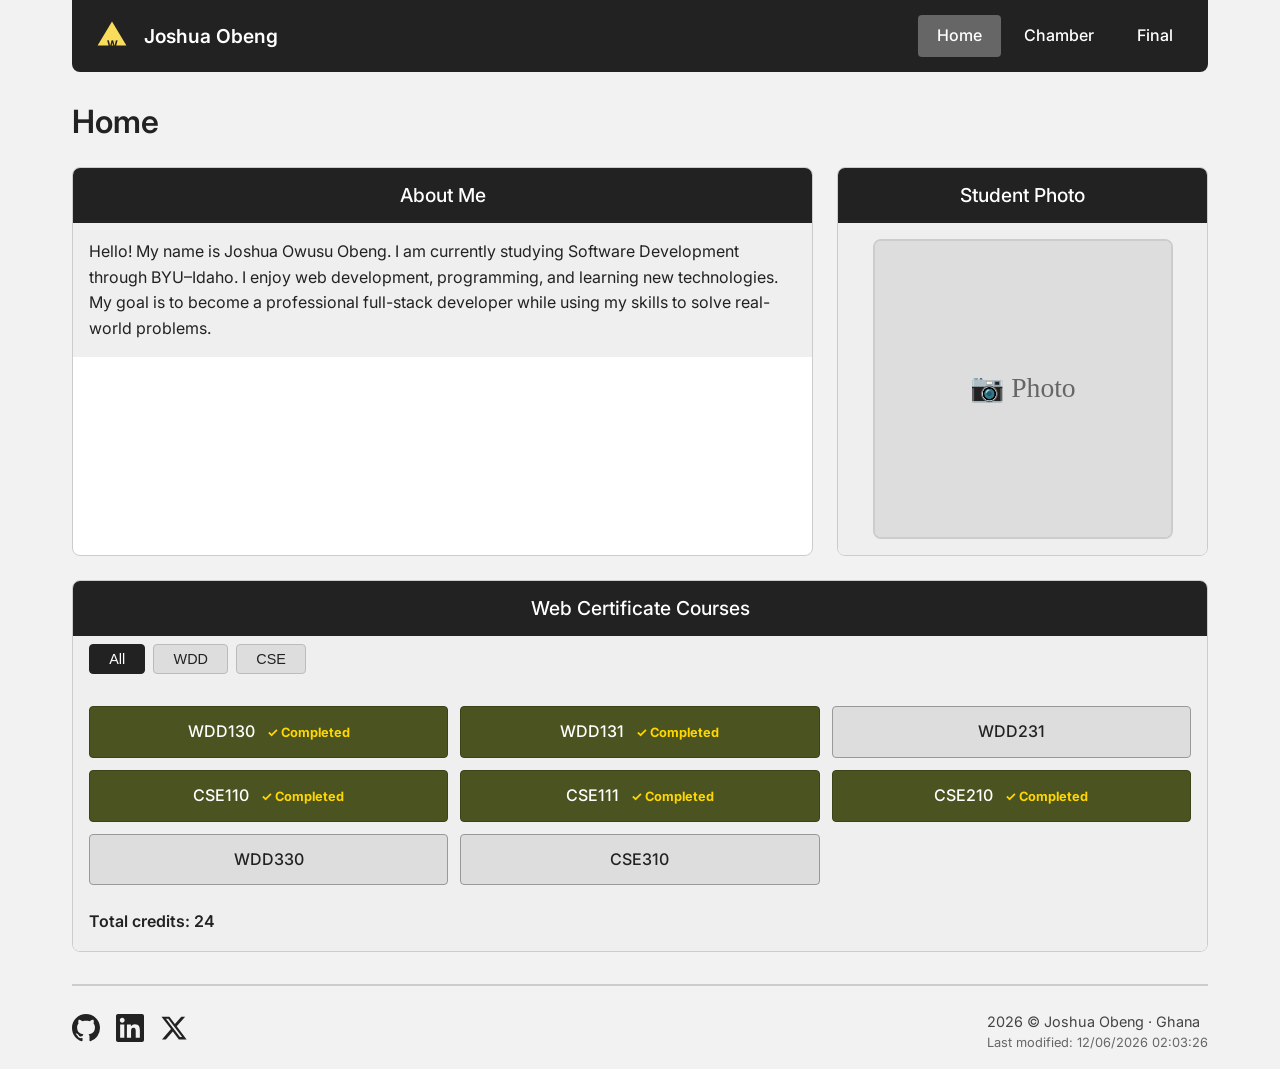
==== index.html @ 83168009 "course home page" ====
<!DOCTYPE html>
<html lang="en">

<head>
    <meta charset="UTF-8" />
    <meta name="viewport" content="width=device-width, initial-scale=1.0" />
    <title>WDD231 · Course Home</title>
    <meta name="description" content="Course home page for WDD231 – Web Development." />
    <meta name="author" content="Joshua Obeng" />
    <meta name="theme-color" content="#222" />
    <link rel="icon"
        href="data:image/svg+xml,<svg xmlns='http://www.w3.org/2000/svg' viewBox='0 0 100 100'><text y='.9em' font-size='90'>🏠</text></svg>" />
    <link rel="preconnect" href="https://fonts.googleapis.com" />
    <link rel="preconnect" href="https://fonts.gstatic.com" crossorigin />
    <link href="https://fonts.googleapis.com/css2?family=Inter:opsz@14..32&display=swap" rel="stylesheet" />
    <link rel="stylesheet" href="styles/small.css" />
    <link rel="stylesheet" href="styles/large.css" />
    <script src="scripts/navigation.js" defer></script>
    <script src="scripts/date.js" defer></script>
    <script src="scripts/course.js" defer></script>
</head>

<body>
    <header>
        <div class="header-left">
            <svg class="logo" viewBox="0 0 100 100" width="48" height="48" aria-label="Site logo">
                <circle cx="50" cy="50" r="45" fill="#222" />
                <polygon points="50,20 80,70 20,70" fill="#f9dc5c" />
                <text x="50" y="76" text-anchor="middle" font-size="22" font-weight="bold" fill="#222">W</text>
            </svg>
            <span class="site-name">Joshua Obeng</span>
        </div>
        <button class="hamburger" id="hamburger" aria-label="Toggle navigation" aria-expanded="false">
            <span class="bar"></span>
            <span class="bar"></span>
            <span class="bar"></span>
        </button>
        <nav id="primary-nav" class="nav-menu">
            <ul>
                <li><a href="index.html" class="active">Home</a></li>
                <li><a href="#">Chamber</a></li>
                <li><a href="#">Final</a></li>
            </ul>
        </nav>
    </header>

    <main>
        <h1>Home</h1>

        <!-- Top sections: About Me + Student Photo -->
        <div class="top-sections">
            <!-- About Me -->
            <section class="card">
                <h2>About Me</h2>
                <div class="card-body">
                    <p>Hello! My name is Joshua Owusu Obeng. I am currently studying Software Development through
                        BYU–Idaho. I enjoy web development, programming, and learning new technologies. My goal is to
                        become a professional full-stack developer while using my skills to solve real-world problems.
                    </p>
                </div>
            </section>

            <!-- Student Photo -->
            <section class="card">
                <h2>Student Photo</h2>
                <div class="card-body photo-body">
                    <img src="data:image/svg+xml,%3Csvg xmlns='http://www.w3.org/2000/svg' width='300' height='300'%3E%3Crect width='300' height='300' fill='%23ddd'/%3E%3Ctext x='50%25' y='50%25' font-size='28' text-anchor='middle' dy='.3em' fill='%23666'%3E📷 Photo%3C/text%3E%3C/svg%3E"
                        alt="Joshua Obeng" width="300" height="300" loading="lazy" class="profile-photo" />
                </div>
            </section>
        </div>

        <!-- Web Certificate Courses -->
        <section class="card course-section">
            <h2>Web Certificate Courses</h2>
            <div class="filter-buttons">
                <button class="filter-btn active" data-filter="all">All</button>
                <button class="filter-btn" data-filter="WDD">WDD</button>
                <button class="filter-btn" data-filter="CSE">CSE</button>
            </div>
            <div id="course-cards" class="course-grid">
                <!-- rendered by course.js -->
            </div>
            <p class="total-credits" id="total-credits">Total credits: 0</p>
        </section>
    </main>

    <footer>
        <div class="social-links">
            <a href="https://github.com" target="_blank" aria-label="GitHub">
                <svg width="28" height="28" viewBox="0 0 24 24" fill="currentColor">
                    <path
                        d="M12 0C5.37 0 0 5.37 0 12c0 5.31 3.435 9.795 8.205 11.385.6.105.825-.255.825-.57 0-.285-.015-1.23-.015-2.235-3.015.555-3.795-.735-4.035-1.41-.135-.345-.72-1.41-1.23-1.695-.42-.225-1.02-.78-.015-.795.945-.015 1.62.87 1.845 1.23 1.08 1.815 2.805 1.305 3.495.99.105-.78.42-1.305.765-1.605-2.67-.3-5.46-1.335-5.46-5.925 0-1.305.465-2.385 1.23-3.225-.12-.3-.54-1.53.12-3.15 0 0 1.005-.315 3.3 1.23.96-.27 1.98-.405 3-.405s2.04.135 3 .405c2.295-1.56 3.3-1.23 3.3-1.23.66 1.62.24 2.85.12 3.15.765.84 1.23 1.905 1.23 3.225 0 4.605-2.805 5.625-5.475 5.925.435.375.81 1.095.81 2.22 0 1.605-.015 2.895-.015 3.3 0 .315.225.69.825.57A12.02 12.02 0 0024 12c0-6.63-5.37-12-12-12z" />
                </svg>
            </a>
            <a href="https://linkedin.com" target="_blank" aria-label="LinkedIn">
                <svg width="28" height="28" viewBox="0 0 24 24" fill="currentColor">
                    <path
                        d="M20.447 20.452h-3.554v-5.569c0-1.328-.027-3.037-1.852-3.037-1.853 0-2.136 1.445-2.136 2.939v5.667H9.351V9h3.414v1.561h.046c.477-.9 1.637-1.85 3.37-1.85 3.601 0 4.267 2.37 4.267 5.455v6.286zM5.337 7.433c-1.144 0-2.063-.926-2.063-2.065 0-1.138.92-2.063 2.063-2.063 1.14 0 2.064.925 2.064 2.063 0 1.139-.925 2.065-2.064 2.065zm1.782 13.019H3.555V9h3.564v11.452zM22.225 0H1.771C.792 0 0 .774 0 1.729v20.542C0 23.227.792 24 1.771 24h20.451C23.2 24 24 23.227 24 22.271V1.729C24 .774 23.2 0 22.222 0h.003z" />
                </svg>
            </a>
            <a href="https://x.com" target="_blank" aria-label="X (Twitter)">
                <svg width="28" height="28" viewBox="0 0 24 24" fill="currentColor">
                    <path
                        d="M18.244 2.25h3.308l-7.227 8.26 8.502 11.24H16.17l-5.214-6.817L4.99 21.75H1.68l7.73-8.835L1.254 2.25H8.08l4.713 6.231zm-1.161 17.52h1.833L7.084 4.126H5.117z" />
                </svg>
            </a>
        </div>
        <div class="footer-meta">
            <p><span id="currentyear"></span> © Joshua Obeng · Ghana</p>
            <p id="lastModified"></p>
        </div>
    </footer>
</body>

</html>
---- styles/small.css ----
/* small.css – base styles */
* {
    margin: 0;
    padding: 0;
    box-sizing: border-box;
}

body {
    font-family: 'Inter', sans-serif;
    background: #f2f2f2;
    color: #222;
    line-height: 1.6;
    padding: 0 1rem;
    max-width: 1200px;
    margin: 0 auto;
}

/* ----- HEADER / NAV (dark bar) ----- */
header {
    display: flex;
    justify-content: space-between;
    align-items: center;
    background: #222;
    padding: 0.75rem 1rem;
    border-radius: 0 0 8px 8px;
    flex-wrap: wrap;
    position: relative;
}

.header-left {
    display: flex;
    align-items: center;
    gap: 0.5rem;
}

.logo {
    width: 48px;
    height: 48px;
    flex-shrink: 0;
}

.site-name {
    font-weight: 600;
    font-size: 1.2rem;
    color: #fff;
}

.hamburger {
    display: flex;
    flex-direction: column;
    gap: 5px;
    background: transparent;
    border: none;
    cursor: pointer;
    padding: 0.25rem;
}

.hamburger .bar {
    width: 28px;
    height: 3px;
    background: #fff;
    border-radius: 2px;
    transition: all 0.3s ease;
}

/* hamburger → X */
.hamburger.open .bar:nth-child(1) {
    transform: rotate(45deg) translateY(8px);
}

.hamburger.open .bar:nth-child(2) {
    opacity: 0;
}

.hamburger.open .bar:nth-child(3) {
    transform: rotate(-45deg) translateY(-8px);
}

.nav-menu {
    width: 100%;
    max-height: 0;
    overflow: hidden;
    transition: max-height 0.35s ease;
}

.nav-menu.open {
    max-height: 300px;
}

.nav-menu ul {
    list-style: none;
    display: flex;
    flex-direction: column;
    gap: 0.25rem;
    padding: 0.5rem 0;
    border-top: 1px solid #444;
    margin-top: 0.5rem;
}

.nav-menu a {
    display: block;
    padding: 0.6rem 0.75rem;
    text-decoration: none;
    color: #fff;
    font-weight: 500;
    border-radius: 4px;
    transition: background 0.15s;
}

.nav-menu a:hover,
.nav-menu a:focus {
    background: #444;
}

.nav-menu a.active {
    background: #666;
}

/* ----- MAIN ----- */
main {
    margin: 1.5rem 0 2rem;
}

h1 {
    font-size: 2rem;
    margin-bottom: 1.25rem;
    font-weight: 600;
}

/* cards */
.card {
    border: 1px solid #ccc;
    border-radius: 8px;
    overflow: hidden;
    margin-bottom: 1.25rem;
    background: #fff;
}

.card h2 {
    background: #222;
    color: #fff;
    padding: 0.75rem;
    text-align: center;
    font-weight: 500;
    font-size: 1.2rem;
}

.card-body {
    padding: 1rem;
    background: #efefef;
}

.photo-body {
    display: flex;
    justify-content: center;
    align-items: center;
    padding: 1rem;
}

.profile-photo {
    max-width: 100%;
    height: auto;
    border-radius: 8px;
    border: 2px solid #ccc;
}

/* course section */
.course-section {
    margin-top: 1.5rem;
}

.filter-buttons {
    display: flex;
    flex-wrap: wrap;
    gap: 0.5rem;
    padding: 0.5rem 1rem 1rem;
    background: #efefef;
}

.filter-btn {
    background: #ddd;
    border: 1px solid #bbb;
    padding: 0.4rem 1.2rem;
    border-radius: 4px;
    font-weight: 500;
    font-size: 0.9rem;
    cursor: pointer;
    transition: background 0.15s, color 0.15s;
    color: #222;
}

.filter-btn:hover {
    background: #ccc;
}

.filter-btn.active {
    background: #222;
    color: #fff;
    border-color: #222;
}

/* course grid */
.course-grid {
    display: grid;
    grid-template-columns: 1fr;
    gap: 0.75rem;
    padding: 1rem;
    background: #efefef;
}

.course-item {
    padding: 0.75rem;
    text-align: center;
    border: 1px solid #999;
    border-radius: 4px;
    background: #ddd;
    font-weight: 500;
}

.course-item.completed {
    background: #4b5320;
    color: #fff;
    border-color: #3a4218;
}

.completed-text {
    font-size: 0.8rem;
    font-weight: bold;
    margin-left: 0.5rem;
}

.course-item.completed .completed-text {
    color: #ffd700;
}

.total-credits {
    font-weight: 600;
    padding: 0.5rem 1rem 1rem;
    background: #efefef;
    margin: 0;
}

/* ----- FOOTER ----- */
footer {
    border-top: 2px solid #ccc;
    padding: 1.5rem 0 1rem;
    display: flex;
    flex-direction: column;
    gap: 0.75rem;
}

.social-links {
    display: flex;
    gap: 0.75rem;
}

.social-links a {
    color: #222;
    transition: color 0.15s;
}

.social-links a:hover {
    color: #666;
}

.footer-meta p {
    font-size: 0.9rem;
    color: #444;
}

#lastModified {
    font-size: 0.8rem;
    color: #666;
}

/* utilities */
img,
svg {
    max-width: 100%;
    height: auto;
}
---- styles/large.css ----
/* large.css – desktop layout */
@media (min-width: 768px) {
    body {
        padding: 0 2rem;
    }

    /* horizontal nav */
    .hamburger {
        display: none;
    }

    .nav-menu {
        max-height: none !important;
        width: auto;
        overflow: visible;
        transition: none;
    }

    .nav-menu ul {
        flex-direction: row;
        border-top: none;
        padding: 0;
        margin: 0;
        gap: 0.25rem;
    }

    .nav-menu a {
        padding: 0.5rem 1.2rem;
        border-radius: 4px;
    }

    /* TOP SECTIONS GRID: About Me (2fr) + Photo (1fr) */
    .top-sections {
        display: grid;
        grid-template-columns: 2fr 1fr;
        gap: 1.5rem;
        margin-bottom: 1.5rem;
    }

    .top-sections .card {
        margin-bottom: 0;
    }

    /* Course section spans full width */
    .course-section {
        margin-top: 0;
    }

    /* course grid: 3 columns */
    .course-grid {
        grid-template-columns: repeat(3, 1fr);
    }

    /* footer: row */
    footer {
        flex-direction: row;
        justify-content: space-between;
        align-items: center;
        flex-wrap: wrap;
    }

    .social-links {
        gap: 1rem;
    }
}
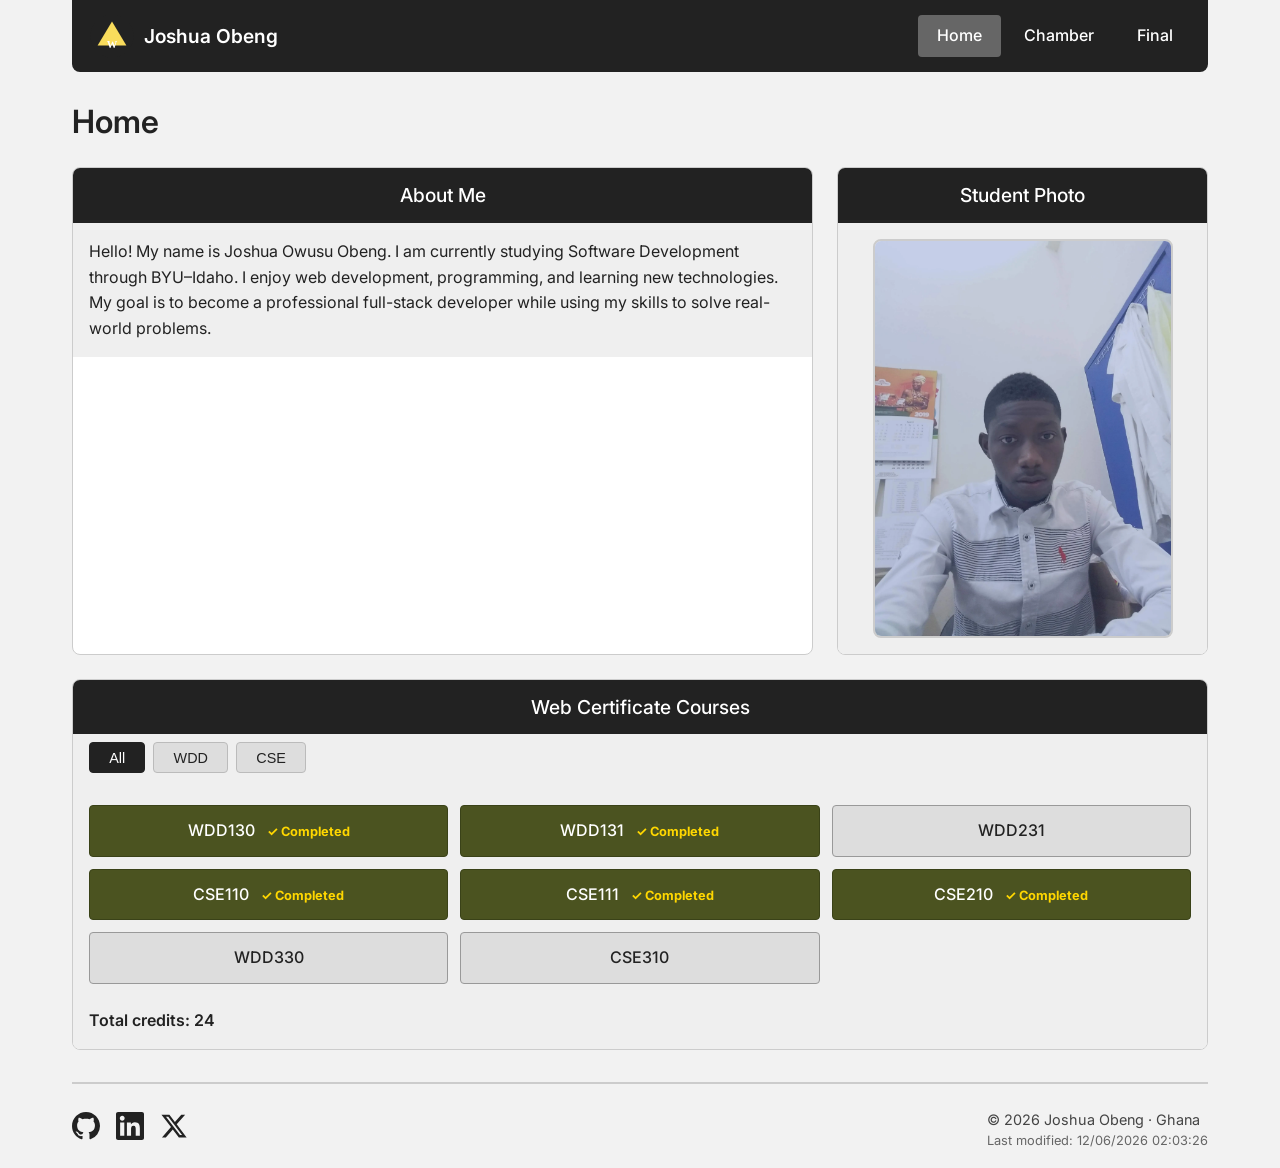
==== commit 4a582c39: "review" ====
--- a/index.html
+++ b/index.html
@@ -2,19 +2,20 @@
 <html lang="en">
 
 <head>
-    <meta charset="UTF-8" />
-    <meta name="viewport" content="width=device-width, initial-scale=1.0" />
+    <meta charset="UTF-8">
+    <meta name="viewport" content="width=device-width, initial-scale=1.0">
     <title>WDD231 · Course Home</title>
-    <meta name="description" content="Course home page for WDD231 – Web Development." />
-    <meta name="author" content="Joshua Obeng" />
-    <meta name="theme-color" content="#222" />
+    <meta name="description"
+        content="Course home page for WDD 231 showcasing responsive web design, JavaScript course filtering, accessibility, and modern HTML and CSS techniques.">
+    <meta name="author" content="Joshua Obeng">
+    <meta name="theme-color" content="#222">
     <link rel="icon"
-        href="data:image/svg+xml,<svg xmlns='http://www.w3.org/2000/svg' viewBox='0 0 100 100'><text y='.9em' font-size='90'>🏠</text></svg>" />
-    <link rel="preconnect" href="https://fonts.googleapis.com" />
-    <link rel="preconnect" href="https://fonts.gstatic.com" crossorigin />
-    <link href="https://fonts.googleapis.com/css2?family=Inter:opsz@14..32&display=swap" rel="stylesheet" />
-    <link rel="stylesheet" href="styles/small.css" />
-    <link rel="stylesheet" href="styles/large.css" />
+        href="data:image/svg+xml,<svg xmlns='http://www.w3.org/2000/svg' viewBox='0 0 100 100'><text y='.9em' font-size='90'>🏠</text></svg>">
+    <link rel="preconnect" href="https://fonts.googleapis.com">
+    <link rel="preconnect" href="https://fonts.gstatic.com" crossorigin>
+    <link href="https://fonts.googleapis.com/css2?family=Inter:opsz@14..32&display=swap" rel="stylesheet">
+    <link rel="stylesheet" href="styles/small.css">
+    <link rel="stylesheet" href="styles/large.css">
     <script src="scripts/navigation.js" defer></script>
     <script src="scripts/date.js" defer></script>
     <script src="scripts/course.js" defer></script>
@@ -23,11 +24,7 @@
 <body>
     <header>
         <div class="header-left">
-            <svg class="logo" viewBox="0 0 100 100" width="48" height="48" aria-label="Site logo">
-                <circle cx="50" cy="50" r="45" fill="#222" />
-                <polygon points="50,20 80,70 20,70" fill="#f9dc5c" />
-                <text x="50" y="76" text-anchor="middle" font-size="22" font-weight="bold" fill="#222">W</text>
-            </svg>
+            <img src="images/logo.svg" alt="Site logo" class="logo" width="48" height="48">
             <span class="site-name">Joshua Obeng</span>
         </div>
         <button class="hamburger" id="hamburger" aria-label="Toggle navigation" aria-expanded="false">
@@ -35,11 +32,11 @@
             <span class="bar"></span>
             <span class="bar"></span>
         </button>
-        <nav id="primary-nav" class="nav-menu">
+        <nav id="primary-nav" class="nav-menu" aria-label="Primary Navigation">
             <ul>
                 <li><a href="index.html" class="active">Home</a></li>
-                <li><a href="#">Chamber</a></li>
-                <li><a href="#">Final</a></li>
+                <li><a href="chamber/index.html">Chamber</a></li>
+                <li><a href="final/index.html">Final</a></li>
             </ul>
         </nav>
     </header>
@@ -64,8 +61,8 @@
             <section class="card">
                 <h2>Student Photo</h2>
                 <div class="card-body photo-body">
-                    <img src="data:image/svg+xml,%3Csvg xmlns='http://www.w3.org/2000/svg' width='300' height='300'%3E%3Crect width='300' height='300' fill='%23ddd'/%3E%3Ctext x='50%25' y='50%25' font-size='28' text-anchor='middle' dy='.3em' fill='%23666'%3E📷 Photo%3C/text%3E%3C/svg%3E"
-                        alt="Joshua Obeng" width="300" height="300" loading="lazy" class="profile-photo" />
+                    <img src="images/profile.webp" alt="Photo of Joshua Obeng" width="300" height="300" loading="lazy"
+                        class="profile-photo">
                 </div>
             </section>
         </div>
@@ -87,27 +84,30 @@
 
     <footer>
         <div class="social-links">
-            <a href="https://github.com" target="_blank" aria-label="GitHub">
+            <a href="https://github.com/joshuaobeng" target="_blank" aria-label="GitHub">
                 <svg width="28" height="28" viewBox="0 0 24 24" fill="currentColor">
                     <path
-                        d="M12 0C5.37 0 0 5.37 0 12c0 5.31 3.435 9.795 8.205 11.385.6.105.825-.255.825-.57 0-.285-.015-1.23-.015-2.235-3.015.555-3.795-.735-4.035-1.41-.135-.345-.72-1.41-1.23-1.695-.42-.225-1.02-.78-.015-.795.945-.015 1.62.87 1.845 1.23 1.08 1.815 2.805 1.305 3.495.99.105-.78.42-1.305.765-1.605-2.67-.3-5.46-1.335-5.46-5.925 0-1.305.465-2.385 1.23-3.225-.12-.3-.54-1.53.12-3.15 0 0 1.005-.315 3.3 1.23.96-.27 1.98-.405 3-.405s2.04.135 3 .405c2.295-1.56 3.3-1.23 3.3-1.23.66 1.62.24 2.85.12 3.15.765.84 1.23 1.905 1.23 3.225 0 4.605-2.805 5.625-5.475 5.925.435.375.81 1.095.81 2.22 0 1.605-.015 2.895-.015 3.3 0 .315.225.69.825.57A12.02 12.02 0 0024 12c0-6.63-5.37-12-12-12z" />
+                        d="M12 0C5.37 0 0 5.37 0 12c0 5.31 3.435 9.795 8.205 11.385.6.105.825-.255.825-.57 0-.285-.015-1.23-.015-2.235-3.015.555-3.795-.735-4.035-1.41-.135-.345-.72-1.41-1.23-1.695-.42-.225-1.02-.78-.015-.795.945-.015 1.62.87 1.845 1.23 1.08 1.815 2.805 1.305 3.495.99.105-.78.42-1.305.765-1.605-2.67-.3-5.46-1.335-5.46-5.925 0-1.305.465-2.385 1.23-3.225-.12-.3-.54-1.53.12-3.15 0 0 1.005-.315 3.3 1.23.96-.27 1.98-.405 3-.405s2.04.135 3 .405c2.295-1.56 3.3-1.23 3.3-1.23.66 1.62.24 2.85.12 3.15.765.84 1.23 1.905 1.23 3.225 0 4.605-2.805 5.625-5.475 5.925.435.375.81 1.095.81 2.22 0 1.605-.015 2.895-.015 3.3 0 .315.225.69.825.57A12.02 12.02 0 0024 12c0-6.63-5.37-12-12-12z">
+                    </path>
                 </svg>
             </a>
-            <a href="https://linkedin.com" target="_blank" aria-label="LinkedIn">
+            <a href="https://www.linkedin.com/in/joshuaobeng" target="_blank" aria-label="LinkedIn">
                 <svg width="28" height="28" viewBox="0 0 24 24" fill="currentColor">
                     <path
-                        d="M20.447 20.452h-3.554v-5.569c0-1.328-.027-3.037-1.852-3.037-1.853 0-2.136 1.445-2.136 2.939v5.667H9.351V9h3.414v1.561h.046c.477-.9 1.637-1.85 3.37-1.85 3.601 0 4.267 2.37 4.267 5.455v6.286zM5.337 7.433c-1.144 0-2.063-.926-2.063-2.065 0-1.138.92-2.063 2.063-2.063 1.14 0 2.064.925 2.064 2.063 0 1.139-.925 2.065-2.064 2.065zm1.782 13.019H3.555V9h3.564v11.452zM22.225 0H1.771C.792 0 0 .774 0 1.729v20.542C0 23.227.792 24 1.771 24h20.451C23.2 24 24 23.227 24 22.271V1.729C24 .774 23.2 0 22.222 0h.003z" />
+                        d="M20.447 20.452h-3.554v-5.569c0-1.328-.027-3.037-1.852-3.037-1.853 0-2.136 1.445-2.136 2.939v5.667H9.351V9h3.414v1.561h.046c.477-.9 1.637-1.85 3.37-1.85 3.601 0 4.267 2.37 4.267 5.455v6.286zM5.337 7.433c-1.144 0-2.063-.926-2.063-2.065 0-1.138.92-2.063 2.063-2.063 1.14 0 2.064.925 2.064 2.063 0 1.139-.925 2.065-2.064 2.065zm1.782 13.019H3.555V9h3.564v11.452zM22.225 0H1.771C.792 0 0 .774 0 1.729v20.542C0 23.227.792 24 1.771 24h20.451C23.2 24 24 23.227 24 22.271V1.729C24 .774 23.2 0 22.222 0h.003z">
+                    </path>
                 </svg>
             </a>
-            <a href="https://x.com" target="_blank" aria-label="X (Twitter)">
+            <a href="https://x.com/joshuaobeng" target="_blank" aria-label="X (Twitter)">
                 <svg width="28" height="28" viewBox="0 0 24 24" fill="currentColor">
                     <path
-                        d="M18.244 2.25h3.308l-7.227 8.26 8.502 11.24H16.17l-5.214-6.817L4.99 21.75H1.68l7.73-8.835L1.254 2.25H8.08l4.713 6.231zm-1.161 17.52h1.833L7.084 4.126H5.117z" />
+                        d="M18.244 2.25h3.308l-7.227 8.26 8.502 11.24H16.17l-5.214-6.817L4.99 21.75H1.68l7.73-8.835L1.254 2.25H8.08l4.713 6.231zm-1.161 17.52h1.833L7.084 4.126H5.117z">
+                    </path>
                 </svg>
             </a>
         </div>
         <div class="footer-meta">
-            <p><span id="currentyear"></span> © Joshua Obeng · Ghana</p>
+            <p>&copy; <span id="currentyear"></span> Joshua Obeng · Ghana</p>
             <p id="lastModified"></p>
         </div>
     </footer>
